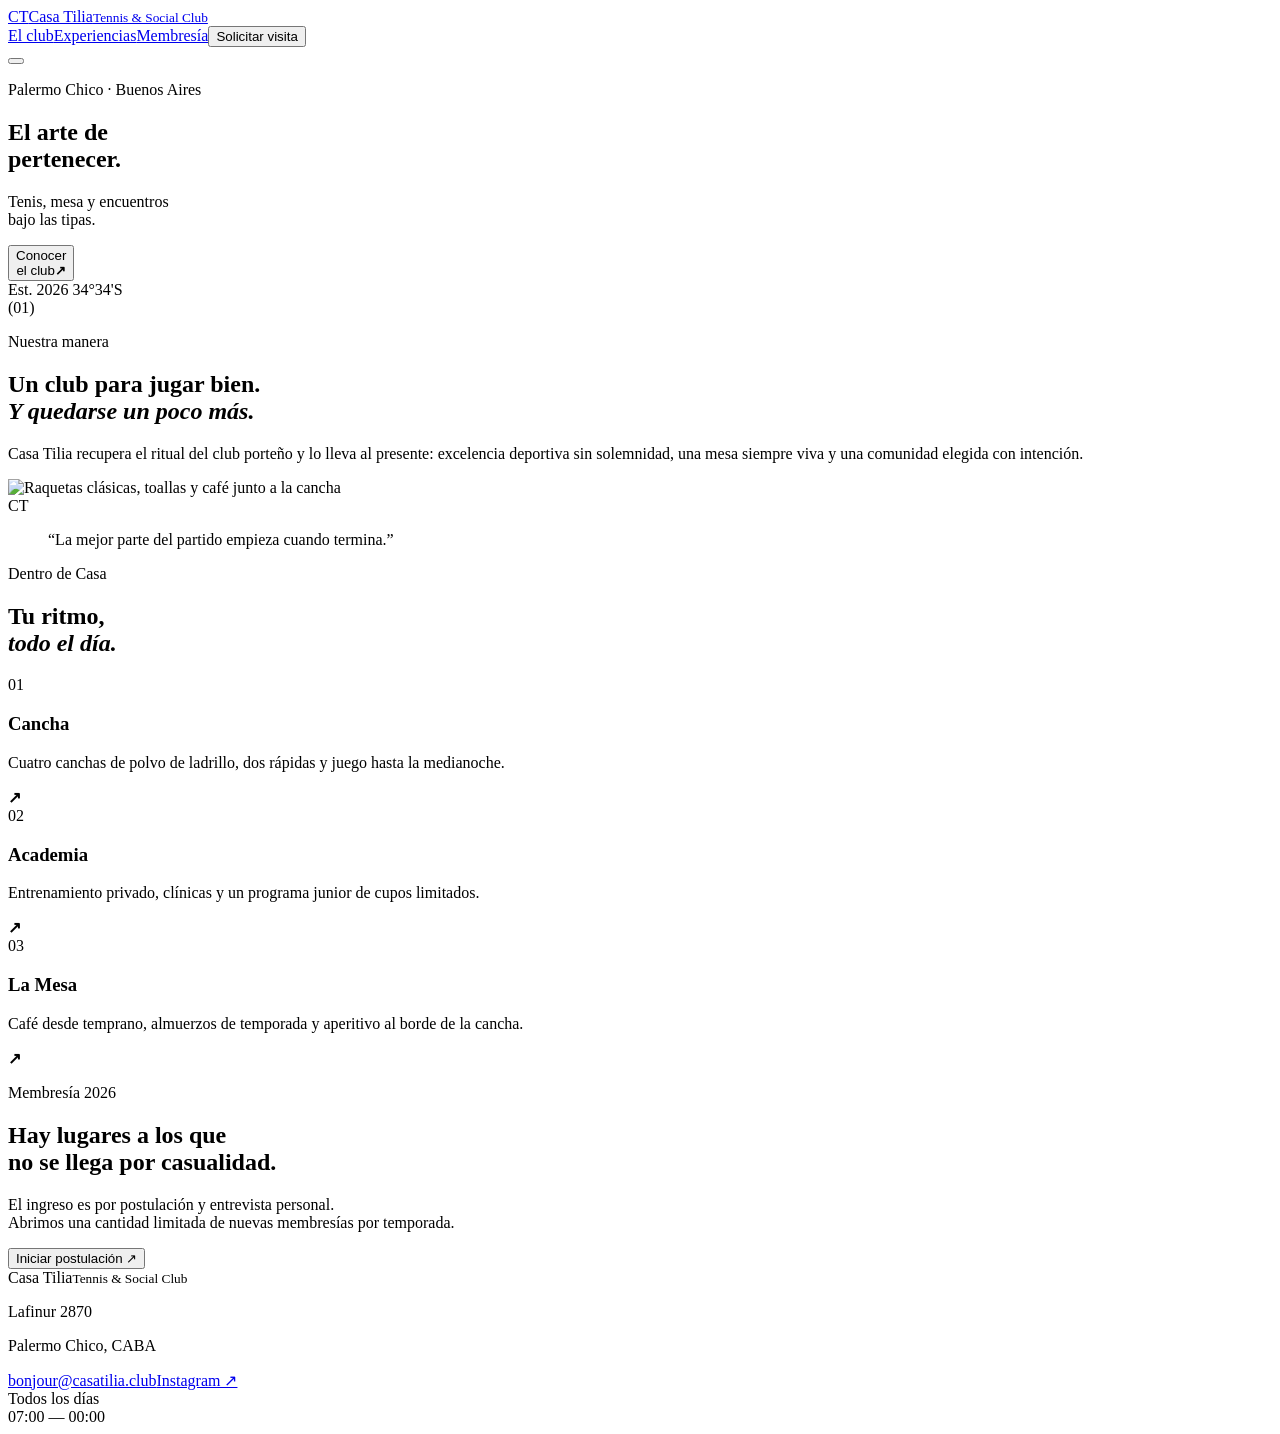
==== index.html @ ab8e73b9 "Publish static GitHub Pages site" ====
<!DOCTYPE html><html lang="es"><head><meta charSet="utf-8"/><meta name="viewport" content="width=device-width, initial-scale=1"/><link rel="preload" as="image" href="/tennisclub/images/casa-tilia-ritual.png"/><link rel="stylesheet" href="/tennisclub/_next/static/chunks/0-8dho_3cu0cl.css" data-precedence="next"/><link rel="preload" as="script" fetchPriority="low" href="/tennisclub/_next/static/chunks/0ht900cau6_ur.js"/><script src="/tennisclub/_next/static/chunks/0_e53jgg5w4k-.js" async=""></script><script src="/tennisclub/_next/static/chunks/07lhk_q6pmm3r.js" async=""></script><script src="/tennisclub/_next/static/chunks/turbopack-08ijpmpt0970q.js" async=""></script><script src="/tennisclub/_next/static/chunks/0dbhjjzl8qfwv.js" async=""></script><script src="/tennisclub/_next/static/chunks/0u3gucly2dqe..js" async=""></script><title>Casa Tilia — Tennis &amp; Social Club</title><meta name="description" content="Un club privado de tenis, mesa y encuentros en Palermo Chico, Buenos Aires."/><meta property="og:title" content="Casa Tilia — Tennis &amp; Social Club"/><meta property="og:description" content="El arte de pertenecer. Buenos Aires."/><meta property="og:image" content="https://florstein.github.io/tennisclub/og.png"/><meta name="twitter:card" content="summary_large_image"/><meta name="twitter:title" content="Casa Tilia — Tennis &amp; Social Club"/><meta name="twitter:description" content="El arte de pertenecer. Buenos Aires."/><meta name="twitter:image" content="https://florstein.github.io/tennisclub/og.png"/><script src="/tennisclub/_next/static/chunks/03~yq9q893hmn.js" noModule=""></script></head><body><div hidden=""><!--$--><!--/$--></div><main><header class="nav"><a class="brand" href="#inicio" aria-label="Casa Tilia, inicio"><span class="brand-mark">CT</span><span>Casa Tilia<small>Tennis &amp; Social Club</small></span></a><nav class="links" aria-label="Navegación principal"><a href="#club">El club</a><a href="#experiencias">Experiencias</a><a href="#membresia">Membresía</a><button class="nav-cta">Solicitar visita</button></nav><button class="menu" aria-label="Abrir menú" aria-expanded="false"><span></span><span></span></button></header><section class="hero" id="inicio" style="background-image:url(&#x27;/tennisclub/images/casa-tilia-hero.png&#x27;)"><div class="hero-shade"></div><div class="hero-copy"><p class="eyebrow">Palermo Chico · Buenos Aires</p><h1>El arte de<br/>pertenecer.</h1><div class="hero-bottom"><p>Tenis, mesa y encuentros<br/>bajo las tipas.</p><button class="round-link"><span>Conocer<br/>el club</span><b>↗</b></button></div></div><div class="hero-index">Est. 2026 <span>34°34&#x27;S</span></div></section><section class="manifesto" id="club"><div class="section-number">(01)</div><div><p class="eyebrow dark">Nuestra manera</p><h2>Un club para jugar bien.<br/><em>Y quedarse un poco más.</em></h2><p class="body-copy">Casa Tilia recupera el ritual del club porteño y lo lleva al presente: excelencia deportiva sin solemnidad, una mesa siempre viva y una comunidad elegida con intención.</p></div></section><section class="editorial-grid"><div class="image-tall"><img src="/tennisclub/images/casa-tilia-ritual.png" alt="Raquetas clásicas, toallas y café junto a la cancha"/></div><div class="quote-card"><span class="monogram">CT</span><blockquote>“La mejor parte del partido empieza cuando termina.”</blockquote><div class="court-lines" aria-hidden="true"><i></i><i></i><i></i></div></div></section><section class="experiences" id="experiencias"><div class="experience-intro"><p class="eyebrow">Dentro de Casa</p><h2>Tu ritmo,<br/><em>todo el día.</em></h2></div><div class="experience-list"><article><span>01</span><h3>Cancha</h3><p>Cuatro canchas de polvo de ladrillo, dos rápidas y juego hasta la medianoche.</p><b>↗</b></article><article><span>02</span><h3>Academia</h3><p>Entrenamiento privado, clínicas y un programa junior de cupos limitados.</p><b>↗</b></article><article><span>03</span><h3>La Mesa</h3><p>Café desde temprano, almuerzos de temporada y aperitivo al borde de la cancha.</p><b>↗</b></article></div></section><section class="membership" id="membresia"><p class="eyebrow">Membresía 2026</p><h2>Hay lugares a los que<br/>no se llega por casualidad.</h2><p>El ingreso es por postulación y entrevista personal.<br/>Abrimos una cantidad limitada de nuevas membresías por temporada.</p><button class="ivory-button">Iniciar postulación <span>↗</span></button></section><footer><div class="footer-brand"><span>Casa Tilia</span><small>Tennis &amp; Social Club</small></div><div><p>Lafinur 2870</p><p>Palermo Chico, CABA</p></div><div><a href="mailto:bonjour@casatilia.club">bonjour@casatilia.club</a><a href="#inicio">Instagram ↗</a></div><div class="footer-note">Todos los días<br/>07:00 — 00:00</div></footer></main><!--$--><!--/$--><script src="/tennisclub/_next/static/chunks/0ht900cau6_ur.js" id="_R_" async=""></script><script>(self.__next_f=self.__next_f||[]).push([0])</script><script>self.__next_f.push([1,"1:\"$Sreact.fragment\"\n2:I[39756,[\"/tennisclub/_next/static/chunks/0dbhjjzl8qfwv.js\"],\"default\"]\n3:I[37457,[\"/tennisclub/_next/static/chunks/0dbhjjzl8qfwv.js\"],\"default\"]\n4:I[47257,[\"/tennisclub/_next/static/chunks/0dbhjjzl8qfwv.js\"],\"ClientPageRoot\"]\n5:I[31713,[\"/tennisclub/_next/static/chunks/0dbhjjzl8qfwv.js\",\"/tennisclub/_next/static/chunks/0u3gucly2dqe..js\"],\"default\"]\n8:I[97367,[\"/tennisclub/_next/static/chunks/0dbhjjzl8qfwv.js\"],\"OutletBoundary\"]\n9:\"$Sreact.suspense\"\nb:I[97367,[\"/tennisclub/_next/static/chunks/0dbhjjzl8qfwv.js\"],\"ViewportBoundary\"]\nd:I[97367,[\"/tennisclub/_next/static/chunks/0dbhjjzl8qfwv.js\"],\"MetadataBoundary\"]\nf:I[68027,[\"/tennisclub/_next/static/chunks/0dbhjjzl8qfwv.js\"],\"default\",1]\n:HL[\"/tennisclub/_next/static/chunks/0-8dho_3cu0cl.css\",\"style\"]\n"])</script><script>self.__next_f.push([1,"0:{\"P\":null,\"c\":[\"\",\"\"],\"q\":\"\",\"i\":false,\"f\":[[[\"\",{\"children\":[\"__PAGE__\",{}]},\"$undefined\",\"$undefined\",16],[[\"$\",\"$1\",\"c\",{\"children\":[[[\"$\",\"link\",\"0\",{\"rel\":\"stylesheet\",\"href\":\"/tennisclub/_next/static/chunks/0-8dho_3cu0cl.css\",\"precedence\":\"next\",\"crossOrigin\":\"$undefined\",\"nonce\":\"$undefined\"}],[\"$\",\"script\",\"script-0\",{\"src\":\"/tennisclub/_next/static/chunks/0dbhjjzl8qfwv.js\",\"async\":true,\"nonce\":\"$undefined\"}]],[\"$\",\"html\",null,{\"lang\":\"es\",\"children\":[\"$\",\"body\",null,{\"children\":[\"$\",\"$L2\",null,{\"parallelRouterKey\":\"children\",\"error\":\"$undefined\",\"errorStyles\":\"$undefined\",\"errorScripts\":\"$undefined\",\"template\":[\"$\",\"$L3\",null,{}],\"templateStyles\":\"$undefined\",\"templateScripts\":\"$undefined\",\"notFound\":[[[\"$\",\"title\",null,{\"children\":\"404: This page could not be found.\"}],[\"$\",\"div\",null,{\"style\":{\"fontFamily\":\"system-ui,\\\"Segoe UI\\\",Roboto,Helvetica,Arial,sans-serif,\\\"Apple Color Emoji\\\",\\\"Segoe UI Emoji\\\"\",\"height\":\"100vh\",\"textAlign\":\"center\",\"display\":\"flex\",\"flexDirection\":\"column\",\"alignItems\":\"center\",\"justifyContent\":\"center\"},\"children\":[\"$\",\"div\",null,{\"children\":[[\"$\",\"style\",null,{\"dangerouslySetInnerHTML\":{\"__html\":\"body{color:#000;background:#fff;margin:0}.next-error-h1{border-right:1px solid rgba(0,0,0,.3)}@media (prefers-color-scheme:dark){body{color:#fff;background:#000}.next-error-h1{border-right:1px solid rgba(255,255,255,.3)}}\"}}],[\"$\",\"h1\",null,{\"className\":\"next-error-h1\",\"style\":{\"display\":\"inline-block\",\"margin\":\"0 20px 0 0\",\"padding\":\"0 23px 0 0\",\"fontSize\":24,\"fontWeight\":500,\"verticalAlign\":\"top\",\"lineHeight\":\"49px\"},\"children\":404}],[\"$\",\"div\",null,{\"style\":{\"display\":\"inline-block\"},\"children\":[\"$\",\"h2\",null,{\"style\":{\"fontSize\":14,\"fontWeight\":400,\"lineHeight\":\"49px\",\"margin\":0},\"children\":\"This page could not be found.\"}]}]]}]}]],[]],\"forbidden\":\"$undefined\",\"unauthorized\":\"$undefined\"}]}]}]]}],{\"children\":[[\"$\",\"$1\",\"c\",{\"children\":[[\"$\",\"$L4\",null,{\"Component\":\"$5\",\"serverProvidedParams\":{\"searchParams\":{},\"params\":{},\"promises\":[\"$@6\",\"$@7\"]}}],[[\"$\",\"script\",\"script-0\",{\"src\":\"/tennisclub/_next/static/chunks/0u3gucly2dqe..js\",\"async\":true,\"nonce\":\"$undefined\"}]],[\"$\",\"$L8\",null,{\"children\":[\"$\",\"$9\",null,{\"name\":\"Next.MetadataOutlet\",\"children\":\"$@a\"}]}]]}],{},null,false,null]},null,false,null],[\"$\",\"$1\",\"h\",{\"children\":[null,[\"$\",\"$Lb\",null,{\"children\":\"$Lc\"}],[\"$\",\"div\",null,{\"hidden\":true,\"children\":[\"$\",\"$Ld\",null,{\"children\":[\"$\",\"$9\",null,{\"name\":\"Next.Metadata\",\"children\":\"$Le\"}]}]}],null]}],false]],\"m\":\"$undefined\",\"G\":[\"$f\",[[\"$\",\"link\",\"0\",{\"rel\":\"stylesheet\",\"href\":\"/tennisclub/_next/static/chunks/0-8dho_3cu0cl.css\",\"precedence\":\"next\",\"crossOrigin\":\"$undefined\",\"nonce\":\"$undefined\"}]]],\"S\":true,\"h\":null,\"s\":\"$undefined\",\"l\":\"$undefined\",\"p\":\"$undefined\",\"d\":\"$undefined\",\"b\":\"ZfRvwknhd1pSC3W6X6EZC\"}\n"])</script><script>self.__next_f.push([1,"6:{}\n7:\"$0:f:0:1:1:children:0:props:children:0:props:serverProvidedParams:params\"\n"])</script><script>self.__next_f.push([1,"c:[[\"$\",\"meta\",\"0\",{\"charSet\":\"utf-8\"}],[\"$\",\"meta\",\"1\",{\"name\":\"viewport\",\"content\":\"width=device-width, initial-scale=1\"}]]\n"])</script><script>self.__next_f.push([1,"a:null\ne:[[\"$\",\"title\",\"0\",{\"children\":\"Casa Tilia — Tennis \u0026 Social Club\"}],[\"$\",\"meta\",\"1\",{\"name\":\"description\",\"content\":\"Un club privado de tenis, mesa y encuentros en Palermo Chico, Buenos Aires.\"}],[\"$\",\"meta\",\"2\",{\"property\":\"og:title\",\"content\":\"Casa Tilia — Tennis \u0026 Social Club\"}],[\"$\",\"meta\",\"3\",{\"property\":\"og:description\",\"content\":\"El arte de pertenecer. Buenos Aires.\"}],[\"$\",\"meta\",\"4\",{\"property\":\"og:image\",\"content\":\"https://florstein.github.io/tennisclub/og.png\"}],[\"$\",\"meta\",\"5\",{\"name\":\"twitter:card\",\"content\":\"summary_large_image\"}],[\"$\",\"meta\",\"6\",{\"name\":\"twitter:title\",\"content\":\"Casa Tilia — Tennis \u0026 Social Club\"}],[\"$\",\"meta\",\"7\",{\"name\":\"twitter:description\",\"content\":\"El arte de pertenecer. Buenos Aires.\"}],[\"$\",\"meta\",\"8\",{\"name\":\"twitter:image\",\"content\":\"https://florstein.github.io/tennisclub/og.png\"}]]\n"])</script></body></html>
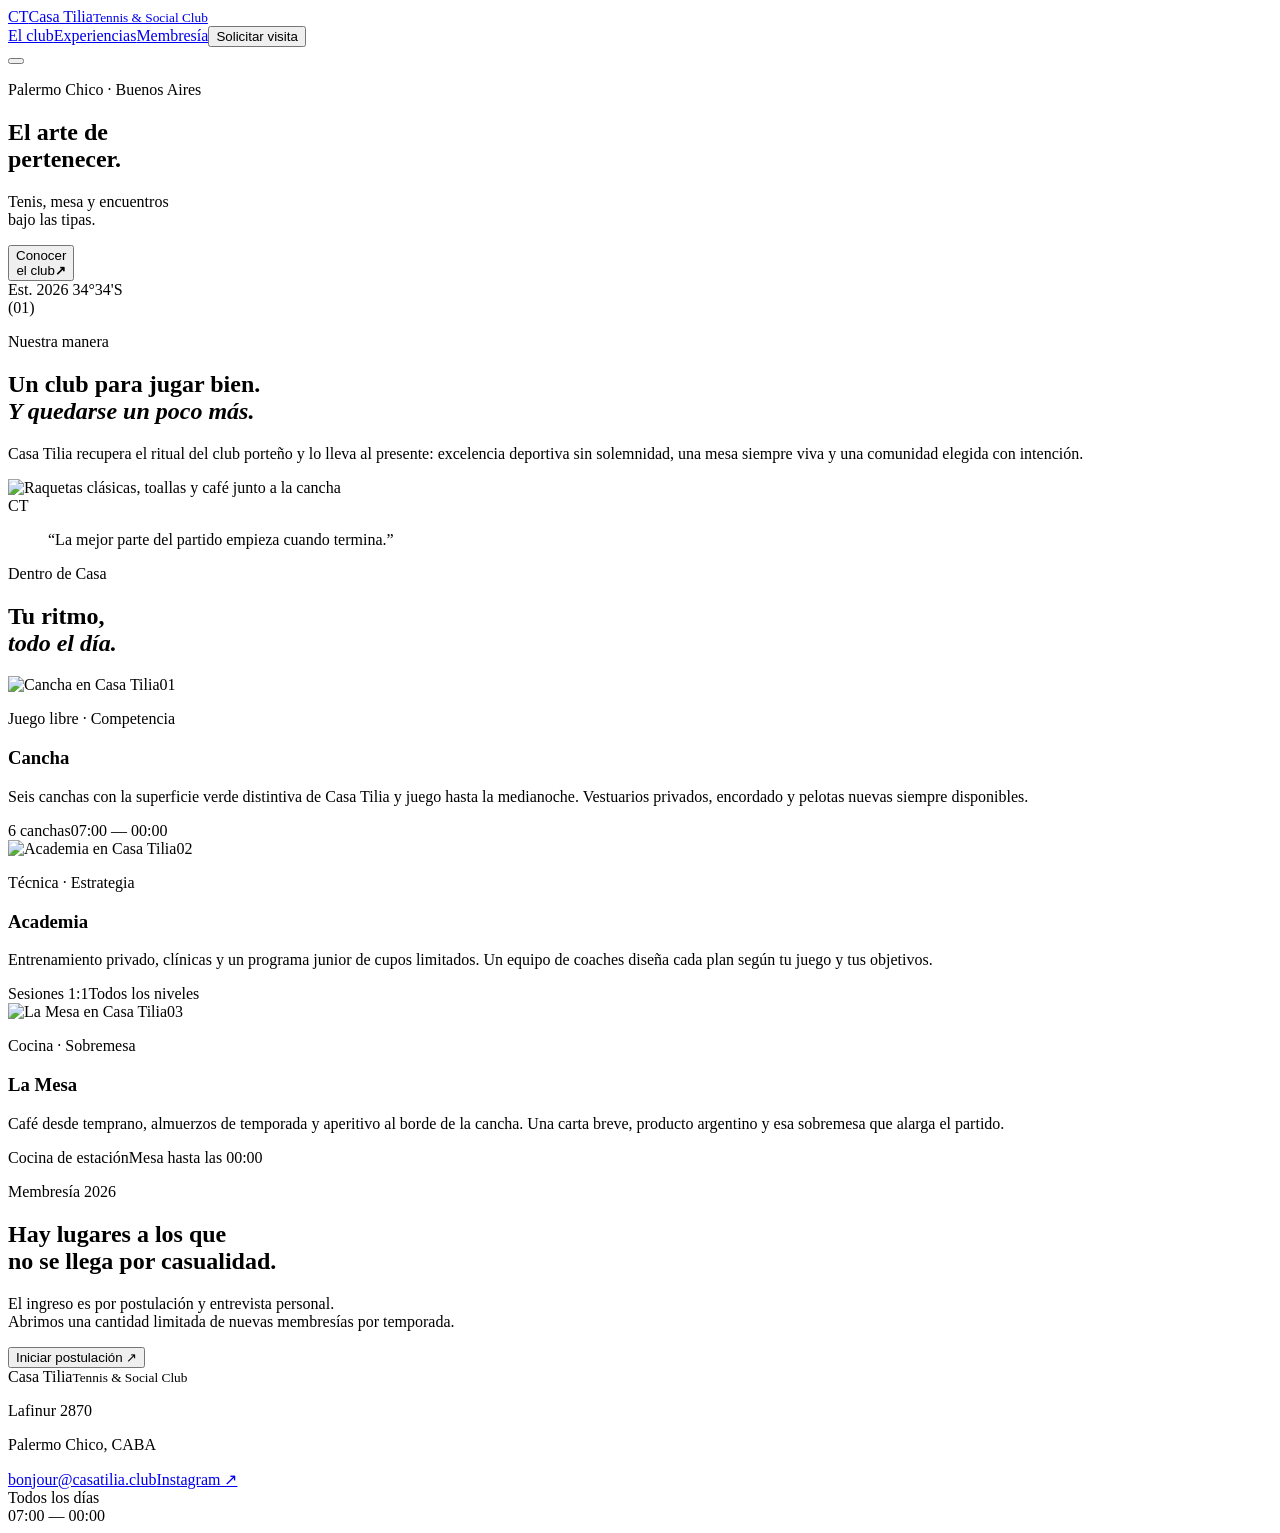
==== commit b598726a: "Expand Casa Tilia experiences with original imagery" ====
--- a/index.html
+++ b/index.html
@@ -1 +1 @@
-<!DOCTYPE html><html lang="es"><head><meta charSet="utf-8"/><meta name="viewport" content="width=device-width, initial-scale=1"/><link rel="preload" as="image" href="/tennisclub/images/casa-tilia-ritual.png"/><link rel="stylesheet" href="/tennisclub/_next/static/chunks/0-8dho_3cu0cl.css" data-precedence="next"/><link rel="preload" as="script" fetchPriority="low" href="/tennisclub/_next/static/chunks/0ht900cau6_ur.js"/><script src="/tennisclub/_next/static/chunks/0_e53jgg5w4k-.js" async=""></script><script src="/tennisclub/_next/static/chunks/07lhk_q6pmm3r.js" async=""></script><script src="/tennisclub/_next/static/chunks/turbopack-08ijpmpt0970q.js" async=""></script><script src="/tennisclub/_next/static/chunks/0dbhjjzl8qfwv.js" async=""></script><script src="/tennisclub/_next/static/chunks/0u3gucly2dqe..js" async=""></script><title>Casa Tilia — Tennis &amp; Social Club</title><meta name="description" content="Un club privado de tenis, mesa y encuentros en Palermo Chico, Buenos Aires."/><meta property="og:title" content="Casa Tilia — Tennis &amp; Social Club"/><meta property="og:description" content="El arte de pertenecer. Buenos Aires."/><meta property="og:image" content="https://florstein.github.io/tennisclub/og.png"/><meta name="twitter:card" content="summary_large_image"/><meta name="twitter:title" content="Casa Tilia — Tennis &amp; Social Club"/><meta name="twitter:description" content="El arte de pertenecer. Buenos Aires."/><meta name="twitter:image" content="https://florstein.github.io/tennisclub/og.png"/><script src="/tennisclub/_next/static/chunks/03~yq9q893hmn.js" noModule=""></script></head><body><div hidden=""><!--$--><!--/$--></div><main><header class="nav"><a class="brand" href="#inicio" aria-label="Casa Tilia, inicio"><span class="brand-mark">CT</span><span>Casa Tilia<small>Tennis &amp; Social Club</small></span></a><nav class="links" aria-label="Navegación principal"><a href="#club">El club</a><a href="#experiencias">Experiencias</a><a href="#membresia">Membresía</a><button class="nav-cta">Solicitar visita</button></nav><button class="menu" aria-label="Abrir menú" aria-expanded="false"><span></span><span></span></button></header><section class="hero" id="inicio" style="background-image:url(&#x27;/tennisclub/images/casa-tilia-hero.png&#x27;)"><div class="hero-shade"></div><div class="hero-copy"><p class="eyebrow">Palermo Chico · Buenos Aires</p><h1>El arte de<br/>pertenecer.</h1><div class="hero-bottom"><p>Tenis, mesa y encuentros<br/>bajo las tipas.</p><button class="round-link"><span>Conocer<br/>el club</span><b>↗</b></button></div></div><div class="hero-index">Est. 2026 <span>34°34&#x27;S</span></div></section><section class="manifesto" id="club"><div class="section-number">(01)</div><div><p class="eyebrow dark">Nuestra manera</p><h2>Un club para jugar bien.<br/><em>Y quedarse un poco más.</em></h2><p class="body-copy">Casa Tilia recupera el ritual del club porteño y lo lleva al presente: excelencia deportiva sin solemnidad, una mesa siempre viva y una comunidad elegida con intención.</p></div></section><section class="editorial-grid"><div class="image-tall"><img src="/tennisclub/images/casa-tilia-ritual.png" alt="Raquetas clásicas, toallas y café junto a la cancha"/></div><div class="quote-card"><span class="monogram">CT</span><blockquote>“La mejor parte del partido empieza cuando termina.”</blockquote><div class="court-lines" aria-hidden="true"><i></i><i></i><i></i></div></div></section><section class="experiences" id="experiencias"><div class="experience-intro"><p class="eyebrow">Dentro de Casa</p><h2>Tu ritmo,<br/><em>todo el día.</em></h2></div><div class="experience-list"><article><span>01</span><h3>Cancha</h3><p>Cuatro canchas de polvo de ladrillo, dos rápidas y juego hasta la medianoche.</p><b>↗</b></article><article><span>02</span><h3>Academia</h3><p>Entrenamiento privado, clínicas y un programa junior de cupos limitados.</p><b>↗</b></article><article><span>03</span><h3>La Mesa</h3><p>Café desde temprano, almuerzos de temporada y aperitivo al borde de la cancha.</p><b>↗</b></article></div></section><section class="membership" id="membresia"><p class="eyebrow">Membresía 2026</p><h2>Hay lugares a los que<br/>no se llega por casualidad.</h2><p>El ingreso es por postulación y entrevista personal.<br/>Abrimos una cantidad limitada de nuevas membresías por temporada.</p><button class="ivory-button">Iniciar postulación <span>↗</span></button></section><footer><div class="footer-brand"><span>Casa Tilia</span><small>Tennis &amp; Social Club</small></div><div><p>Lafinur 2870</p><p>Palermo Chico, CABA</p></div><div><a href="mailto:bonjour@casatilia.club">bonjour@casatilia.club</a><a href="#inicio">Instagram ↗</a></div><div class="footer-note">Todos los días<br/>07:00 — 00:00</div></footer></main><!--$--><!--/$--><script src="/tennisclub/_next/static/chunks/0ht900cau6_ur.js" id="_R_" async=""></script><script>(self.__next_f=self.__next_f||[]).push([0])</script><script>self.__next_f.push([1,"1:\"$Sreact.fragment\"\n2:I[39756,[\"/tennisclub/_next/static/chunks/0dbhjjzl8qfwv.js\"],\"default\"]\n3:I[37457,[\"/tennisclub/_next/static/chunks/0dbhjjzl8qfwv.js\"],\"default\"]\n4:I[47257,[\"/tennisclub/_next/static/chunks/0dbhjjzl8qfwv.js\"],\"ClientPageRoot\"]\n5:I[31713,[\"/tennisclub/_next/static/chunks/0dbhjjzl8qfwv.js\",\"/tennisclub/_next/static/chunks/0u3gucly2dqe..js\"],\"default\"]\n8:I[97367,[\"/tennisclub/_next/static/chunks/0dbhjjzl8qfwv.js\"],\"OutletBoundary\"]\n9:\"$Sreact.suspense\"\nb:I[97367,[\"/tennisclub/_next/static/chunks/0dbhjjzl8qfwv.js\"],\"ViewportBoundary\"]\nd:I[97367,[\"/tennisclub/_next/static/chunks/0dbhjjzl8qfwv.js\"],\"MetadataBoundary\"]\nf:I[68027,[\"/tennisclub/_next/static/chunks/0dbhjjzl8qfwv.js\"],\"default\",1]\n:HL[\"/tennisclub/_next/static/chunks/0-8dho_3cu0cl.css\",\"style\"]\n"])</script><script>self.__next_f.push([1,"0:{\"P\":null,\"c\":[\"\",\"\"],\"q\":\"\",\"i\":false,\"f\":[[[\"\",{\"children\":[\"__PAGE__\",{}]},\"$undefined\",\"$undefined\",16],[[\"$\",\"$1\",\"c\",{\"children\":[[[\"$\",\"link\",\"0\",{\"rel\":\"stylesheet\",\"href\":\"/tennisclub/_next/static/chunks/0-8dho_3cu0cl.css\",\"precedence\":\"next\",\"crossOrigin\":\"$undefined\",\"nonce\":\"$undefined\"}],[\"$\",\"script\",\"script-0\",{\"src\":\"/tennisclub/_next/static/chunks/0dbhjjzl8qfwv.js\",\"async\":true,\"nonce\":\"$undefined\"}]],[\"$\",\"html\",null,{\"lang\":\"es\",\"children\":[\"$\",\"body\",null,{\"children\":[\"$\",\"$L2\",null,{\"parallelRouterKey\":\"children\",\"error\":\"$undefined\",\"errorStyles\":\"$undefined\",\"errorScripts\":\"$undefined\",\"template\":[\"$\",\"$L3\",null,{}],\"templateStyles\":\"$undefined\",\"templateScripts\":\"$undefined\",\"notFound\":[[[\"$\",\"title\",null,{\"children\":\"404: This page could not be found.\"}],[\"$\",\"div\",null,{\"style\":{\"fontFamily\":\"system-ui,\\\"Segoe UI\\\",Roboto,Helvetica,Arial,sans-serif,\\\"Apple Color Emoji\\\",\\\"Segoe UI Emoji\\\"\",\"height\":\"100vh\",\"textAlign\":\"center\",\"display\":\"flex\",\"flexDirection\":\"column\",\"alignItems\":\"center\",\"justifyContent\":\"center\"},\"children\":[\"$\",\"div\",null,{\"children\":[[\"$\",\"style\",null,{\"dangerouslySetInnerHTML\":{\"__html\":\"body{color:#000;background:#fff;margin:0}.next-error-h1{border-right:1px solid rgba(0,0,0,.3)}@media (prefers-color-scheme:dark){body{color:#fff;background:#000}.next-error-h1{border-right:1px solid rgba(255,255,255,.3)}}\"}}],[\"$\",\"h1\",null,{\"className\":\"next-error-h1\",\"style\":{\"display\":\"inline-block\",\"margin\":\"0 20px 0 0\",\"padding\":\"0 23px 0 0\",\"fontSize\":24,\"fontWeight\":500,\"verticalAlign\":\"top\",\"lineHeight\":\"49px\"},\"children\":404}],[\"$\",\"div\",null,{\"style\":{\"display\":\"inline-block\"},\"children\":[\"$\",\"h2\",null,{\"style\":{\"fontSize\":14,\"fontWeight\":400,\"lineHeight\":\"49px\",\"margin\":0},\"children\":\"This page could not be found.\"}]}]]}]}]],[]],\"forbidden\":\"$undefined\",\"unauthorized\":\"$undefined\"}]}]}]]}],{\"children\":[[\"$\",\"$1\",\"c\",{\"children\":[[\"$\",\"$L4\",null,{\"Component\":\"$5\",\"serverProvidedParams\":{\"searchParams\":{},\"params\":{},\"promises\":[\"$@6\",\"$@7\"]}}],[[\"$\",\"script\",\"script-0\",{\"src\":\"/tennisclub/_next/static/chunks/0u3gucly2dqe..js\",\"async\":true,\"nonce\":\"$undefined\"}]],[\"$\",\"$L8\",null,{\"children\":[\"$\",\"$9\",null,{\"name\":\"Next.MetadataOutlet\",\"children\":\"$@a\"}]}]]}],{},null,false,null]},null,false,null],[\"$\",\"$1\",\"h\",{\"children\":[null,[\"$\",\"$Lb\",null,{\"children\":\"$Lc\"}],[\"$\",\"div\",null,{\"hidden\":true,\"children\":[\"$\",\"$Ld\",null,{\"children\":[\"$\",\"$9\",null,{\"name\":\"Next.Metadata\",\"children\":\"$Le\"}]}]}],null]}],false]],\"m\":\"$undefined\",\"G\":[\"$f\",[[\"$\",\"link\",\"0\",{\"rel\":\"stylesheet\",\"href\":\"/tennisclub/_next/static/chunks/0-8dho_3cu0cl.css\",\"precedence\":\"next\",\"crossOrigin\":\"$undefined\",\"nonce\":\"$undefined\"}]]],\"S\":true,\"h\":null,\"s\":\"$undefined\",\"l\":\"$undefined\",\"p\":\"$undefined\",\"d\":\"$undefined\",\"b\":\"ZfRvwknhd1pSC3W6X6EZC\"}\n"])</script><script>self.__next_f.push([1,"6:{}\n7:\"$0:f:0:1:1:children:0:props:children:0:props:serverProvidedParams:params\"\n"])</script><script>self.__next_f.push([1,"c:[[\"$\",\"meta\",\"0\",{\"charSet\":\"utf-8\"}],[\"$\",\"meta\",\"1\",{\"name\":\"viewport\",\"content\":\"width=device-width, initial-scale=1\"}]]\n"])</script><script>self.__next_f.push([1,"a:null\ne:[[\"$\",\"title\",\"0\",{\"children\":\"Casa Tilia — Tennis \u0026 Social Club\"}],[\"$\",\"meta\",\"1\",{\"name\":\"description\",\"content\":\"Un club privado de tenis, mesa y encuentros en Palermo Chico, Buenos Aires.\"}],[\"$\",\"meta\",\"2\",{\"property\":\"og:title\",\"content\":\"Casa Tilia — Tennis \u0026 Social Club\"}],[\"$\",\"meta\",\"3\",{\"property\":\"og:description\",\"content\":\"El arte de pertenecer. Buenos Aires.\"}],[\"$\",\"meta\",\"4\",{\"property\":\"og:image\",\"content\":\"https://florstein.github.io/tennisclub/og.png\"}],[\"$\",\"meta\",\"5\",{\"name\":\"twitter:card\",\"content\":\"summary_large_image\"}],[\"$\",\"meta\",\"6\",{\"name\":\"twitter:title\",\"content\":\"Casa Tilia — Tennis \u0026 Social Club\"}],[\"$\",\"meta\",\"7\",{\"name\":\"twitter:description\",\"content\":\"El arte de pertenecer. Buenos Aires.\"}],[\"$\",\"meta\",\"8\",{\"name\":\"twitter:image\",\"content\":\"https://florstein.github.io/tennisclub/og.png\"}]]\n"])</script></body></html>+<!DOCTYPE html><html lang="es"><head><meta charSet="utf-8"/><meta name="viewport" content="width=device-width, initial-scale=1"/><link rel="preload" as="image" href="/tennisclub/images/casa-tilia-ritual.png"/><link rel="preload" as="image" href="/tennisclub/images/experience-cancha.png"/><link rel="preload" as="image" href="/tennisclub/images/experience-academia.png"/><link rel="preload" as="image" href="/tennisclub/images/experience-mesa.png"/><link rel="stylesheet" href="/tennisclub/_next/static/chunks/0tt4-pty54yox.css" data-precedence="next"/><link rel="preload" as="script" fetchPriority="low" href="/tennisclub/_next/static/chunks/0ht900cau6_ur.js"/><script src="/tennisclub/_next/static/chunks/0_e53jgg5w4k-.js" async=""></script><script src="/tennisclub/_next/static/chunks/07lhk_q6pmm3r.js" async=""></script><script src="/tennisclub/_next/static/chunks/turbopack-08ijpmpt0970q.js" async=""></script><script src="/tennisclub/_next/static/chunks/0dbhjjzl8qfwv.js" async=""></script><script src="/tennisclub/_next/static/chunks/0ky8i5xnu_l2b.js" async=""></script><title>Casa Tilia — Tennis &amp; Social Club</title><meta name="description" content="Un club privado de tenis, mesa y encuentros en Palermo Chico, Buenos Aires."/><meta property="og:title" content="Casa Tilia — Tennis &amp; Social Club"/><meta property="og:description" content="El arte de pertenecer. Buenos Aires."/><meta property="og:image" content="https://florstein.github.io/tennisclub/og.png"/><meta name="twitter:card" content="summary_large_image"/><meta name="twitter:title" content="Casa Tilia — Tennis &amp; Social Club"/><meta name="twitter:description" content="El arte de pertenecer. Buenos Aires."/><meta name="twitter:image" content="https://florstein.github.io/tennisclub/og.png"/><script src="/tennisclub/_next/static/chunks/03~yq9q893hmn.js" noModule=""></script></head><body><div hidden=""><!--$--><!--/$--></div><main><header class="nav"><a class="brand" href="#inicio" aria-label="Casa Tilia, inicio"><span class="brand-mark">CT</span><span>Casa Tilia<small>Tennis &amp; Social Club</small></span></a><nav class="links" aria-label="Navegación principal"><a href="#club">El club</a><a href="#experiencias">Experiencias</a><a href="#membresia">Membresía</a><button class="nav-cta">Solicitar visita</button></nav><button class="menu" aria-label="Abrir menú" aria-expanded="false"><span></span><span></span></button></header><section class="hero" id="inicio" style="background-image:url(&#x27;/tennisclub/images/casa-tilia-hero.png&#x27;)"><div class="hero-shade"></div><div class="hero-copy"><p class="eyebrow">Palermo Chico · Buenos Aires</p><h1>El arte de<br/>pertenecer.</h1><div class="hero-bottom"><p>Tenis, mesa y encuentros<br/>bajo las tipas.</p><button class="round-link"><span>Conocer<br/>el club</span><b>↗</b></button></div></div><div class="hero-index">Est. 2026 <span>34°34&#x27;S</span></div></section><section class="manifesto" id="club"><div class="section-number">(01)</div><div><p class="eyebrow dark">Nuestra manera</p><h2>Un club para jugar bien.<br/><em>Y quedarse un poco más.</em></h2><p class="body-copy">Casa Tilia recupera el ritual del club porteño y lo lleva al presente: excelencia deportiva sin solemnidad, una mesa siempre viva y una comunidad elegida con intención.</p></div></section><section class="editorial-grid"><div class="image-tall"><img src="/tennisclub/images/casa-tilia-ritual.png" alt="Raquetas clásicas, toallas y café junto a la cancha"/></div><div class="quote-card"><span class="monogram">CT</span><blockquote>“La mejor parte del partido empieza cuando termina.”</blockquote><div class="court-lines" aria-hidden="true"><i></i><i></i><i></i></div></div></section><section class="experiences" id="experiencias"><div class="experience-intro"><p class="eyebrow">Dentro de Casa</p><h2>Tu ritmo,<br/><em>todo el día.</em></h2></div><div class="experience-list"><article><div class="experience-image"><img src="/tennisclub/images/experience-cancha.png" alt="Cancha en Casa Tilia"/><span class="experience-number">01</span></div><div class="experience-copy"><p class="experience-kicker">Juego libre · Competencia</p><h3>Cancha</h3><p class="experience-description">Seis canchas con la superficie verde distintiva de Casa Tilia y juego hasta la medianoche. Vestuarios privados, encordado y pelotas nuevas siempre disponibles.</p><div class="experience-facts"><span>6 canchas</span><span>07:00 — 00:00</span></div></div></article><article><div class="experience-image"><img src="/tennisclub/images/experience-academia.png" alt="Academia en Casa Tilia"/><span class="experience-number">02</span></div><div class="experience-copy"><p class="experience-kicker">Técnica · Estrategia</p><h3>Academia</h3><p class="experience-description">Entrenamiento privado, clínicas y un programa junior de cupos limitados. Un equipo de coaches diseña cada plan según tu juego y tus objetivos.</p><div class="experience-facts"><span>Sesiones 1:1</span><span>Todos los niveles</span></div></div></article><article><div class="experience-image"><img src="/tennisclub/images/experience-mesa.png" alt="La Mesa en Casa Tilia"/><span class="experience-number">03</span></div><div class="experience-copy"><p class="experience-kicker">Cocina · Sobremesa</p><h3>La Mesa</h3><p class="experience-description">Café desde temprano, almuerzos de temporada y aperitivo al borde de la cancha. Una carta breve, producto argentino y esa sobremesa que alarga el partido.</p><div class="experience-facts"><span>Cocina de estación</span><span>Mesa hasta las 00:00</span></div></div></article></div></section><section class="membership" id="membresia"><p class="eyebrow">Membresía 2026</p><h2>Hay lugares a los que<br/>no se llega por casualidad.</h2><p>El ingreso es por postulación y entrevista personal.<br/>Abrimos una cantidad limitada de nuevas membresías por temporada.</p><button class="ivory-button">Iniciar postulación <span>↗</span></button></section><footer><div class="footer-brand"><span>Casa Tilia</span><small>Tennis &amp; Social Club</small></div><div><p>Lafinur 2870</p><p>Palermo Chico, CABA</p></div><div><a href="mailto:bonjour@casatilia.club">bonjour@casatilia.club</a><a href="#inicio">Instagram ↗</a></div><div class="footer-note">Todos los días<br/>07:00 — 00:00</div></footer></main><!--$--><!--/$--><script src="/tennisclub/_next/static/chunks/0ht900cau6_ur.js" id="_R_" async=""></script><script>(self.__next_f=self.__next_f||[]).push([0])</script><script>self.__next_f.push([1,"1:\"$Sreact.fragment\"\n2:I[39756,[\"/tennisclub/_next/static/chunks/0dbhjjzl8qfwv.js\"],\"default\"]\n3:I[37457,[\"/tennisclub/_next/static/chunks/0dbhjjzl8qfwv.js\"],\"default\"]\n4:I[47257,[\"/tennisclub/_next/static/chunks/0dbhjjzl8qfwv.js\"],\"ClientPageRoot\"]\n5:I[31713,[\"/tennisclub/_next/static/chunks/0dbhjjzl8qfwv.js\",\"/tennisclub/_next/static/chunks/0ky8i5xnu_l2b.js\"],\"default\"]\n8:I[97367,[\"/tennisclub/_next/static/chunks/0dbhjjzl8qfwv.js\"],\"OutletBoundary\"]\n9:\"$Sreact.suspense\"\nb:I[97367,[\"/tennisclub/_next/static/chunks/0dbhjjzl8qfwv.js\"],\"ViewportBoundary\"]\nd:I[97367,[\"/tennisclub/_next/static/chunks/0dbhjjzl8qfwv.js\"],\"MetadataBoundary\"]\nf:I[68027,[\"/tennisclub/_next/static/chunks/0dbhjjzl8qfwv.js\"],\"default\",1]\n:HL[\"/tennisclub/_next/static/chunks/0tt4-pty54yox.css\",\"style\"]\n"])</script><script>self.__next_f.push([1,"0:{\"P\":null,\"c\":[\"\",\"\"],\"q\":\"\",\"i\":false,\"f\":[[[\"\",{\"children\":[\"__PAGE__\",{}]},\"$undefined\",\"$undefined\",16],[[\"$\",\"$1\",\"c\",{\"children\":[[[\"$\",\"link\",\"0\",{\"rel\":\"stylesheet\",\"href\":\"/tennisclub/_next/static/chunks/0tt4-pty54yox.css\",\"precedence\":\"next\",\"crossOrigin\":\"$undefined\",\"nonce\":\"$undefined\"}],[\"$\",\"script\",\"script-0\",{\"src\":\"/tennisclub/_next/static/chunks/0dbhjjzl8qfwv.js\",\"async\":true,\"nonce\":\"$undefined\"}]],[\"$\",\"html\",null,{\"lang\":\"es\",\"children\":[\"$\",\"body\",null,{\"children\":[\"$\",\"$L2\",null,{\"parallelRouterKey\":\"children\",\"error\":\"$undefined\",\"errorStyles\":\"$undefined\",\"errorScripts\":\"$undefined\",\"template\":[\"$\",\"$L3\",null,{}],\"templateStyles\":\"$undefined\",\"templateScripts\":\"$undefined\",\"notFound\":[[[\"$\",\"title\",null,{\"children\":\"404: This page could not be found.\"}],[\"$\",\"div\",null,{\"style\":{\"fontFamily\":\"system-ui,\\\"Segoe UI\\\",Roboto,Helvetica,Arial,sans-serif,\\\"Apple Color Emoji\\\",\\\"Segoe UI Emoji\\\"\",\"height\":\"100vh\",\"textAlign\":\"center\",\"display\":\"flex\",\"flexDirection\":\"column\",\"alignItems\":\"center\",\"justifyContent\":\"center\"},\"children\":[\"$\",\"div\",null,{\"children\":[[\"$\",\"style\",null,{\"dangerouslySetInnerHTML\":{\"__html\":\"body{color:#000;background:#fff;margin:0}.next-error-h1{border-right:1px solid rgba(0,0,0,.3)}@media (prefers-color-scheme:dark){body{color:#fff;background:#000}.next-error-h1{border-right:1px solid rgba(255,255,255,.3)}}\"}}],[\"$\",\"h1\",null,{\"className\":\"next-error-h1\",\"style\":{\"display\":\"inline-block\",\"margin\":\"0 20px 0 0\",\"padding\":\"0 23px 0 0\",\"fontSize\":24,\"fontWeight\":500,\"verticalAlign\":\"top\",\"lineHeight\":\"49px\"},\"children\":404}],[\"$\",\"div\",null,{\"style\":{\"display\":\"inline-block\"},\"children\":[\"$\",\"h2\",null,{\"style\":{\"fontSize\":14,\"fontWeight\":400,\"lineHeight\":\"49px\",\"margin\":0},\"children\":\"This page could not be found.\"}]}]]}]}]],[]],\"forbidden\":\"$undefined\",\"unauthorized\":\"$undefined\"}]}]}]]}],{\"children\":[[\"$\",\"$1\",\"c\",{\"children\":[[\"$\",\"$L4\",null,{\"Component\":\"$5\",\"serverProvidedParams\":{\"searchParams\":{},\"params\":{},\"promises\":[\"$@6\",\"$@7\"]}}],[[\"$\",\"script\",\"script-0\",{\"src\":\"/tennisclub/_next/static/chunks/0ky8i5xnu_l2b.js\",\"async\":true,\"nonce\":\"$undefined\"}]],[\"$\",\"$L8\",null,{\"children\":[\"$\",\"$9\",null,{\"name\":\"Next.MetadataOutlet\",\"children\":\"$@a\"}]}]]}],{},null,false,null]},null,false,null],[\"$\",\"$1\",\"h\",{\"children\":[null,[\"$\",\"$Lb\",null,{\"children\":\"$Lc\"}],[\"$\",\"div\",null,{\"hidden\":true,\"children\":[\"$\",\"$Ld\",null,{\"children\":[\"$\",\"$9\",null,{\"name\":\"Next.Metadata\",\"children\":\"$Le\"}]}]}],null]}],false]],\"m\":\"$undefined\",\"G\":[\"$f\",[[\"$\",\"link\",\"0\",{\"rel\":\"stylesheet\",\"href\":\"/tennisclub/_next/static/chunks/0tt4-pty54yox.css\",\"precedence\":\"next\",\"crossOrigin\":\"$undefined\",\"nonce\":\"$undefined\"}]]],\"S\":true,\"h\":null,\"s\":\"$undefined\",\"l\":\"$undefined\",\"p\":\"$undefined\",\"d\":\"$undefined\",\"b\":\"WTWf2HxfKCbtheCnyR6nX\"}\n"])</script><script>self.__next_f.push([1,"6:{}\n7:\"$0:f:0:1:1:children:0:props:children:0:props:serverProvidedParams:params\"\n"])</script><script>self.__next_f.push([1,"c:[[\"$\",\"meta\",\"0\",{\"charSet\":\"utf-8\"}],[\"$\",\"meta\",\"1\",{\"name\":\"viewport\",\"content\":\"width=device-width, initial-scale=1\"}]]\n"])</script><script>self.__next_f.push([1,"a:null\ne:[[\"$\",\"title\",\"0\",{\"children\":\"Casa Tilia — Tennis \u0026 Social Club\"}],[\"$\",\"meta\",\"1\",{\"name\":\"description\",\"content\":\"Un club privado de tenis, mesa y encuentros en Palermo Chico, Buenos Aires.\"}],[\"$\",\"meta\",\"2\",{\"property\":\"og:title\",\"content\":\"Casa Tilia — Tennis \u0026 Social Club\"}],[\"$\",\"meta\",\"3\",{\"property\":\"og:description\",\"content\":\"El arte de pertenecer. Buenos Aires.\"}],[\"$\",\"meta\",\"4\",{\"property\":\"og:image\",\"content\":\"https://florstein.github.io/tennisclub/og.png\"}],[\"$\",\"meta\",\"5\",{\"name\":\"twitter:card\",\"content\":\"summary_large_image\"}],[\"$\",\"meta\",\"6\",{\"name\":\"twitter:title\",\"content\":\"Casa Tilia — Tennis \u0026 Social Club\"}],[\"$\",\"meta\",\"7\",{\"name\":\"twitter:description\",\"content\":\"El arte de pertenecer. Buenos Aires.\"}],[\"$\",\"meta\",\"8\",{\"name\":\"twitter:image\",\"content\":\"https://florstein.github.io/tennisclub/og.png\"}]]\n"])</script></body></html>
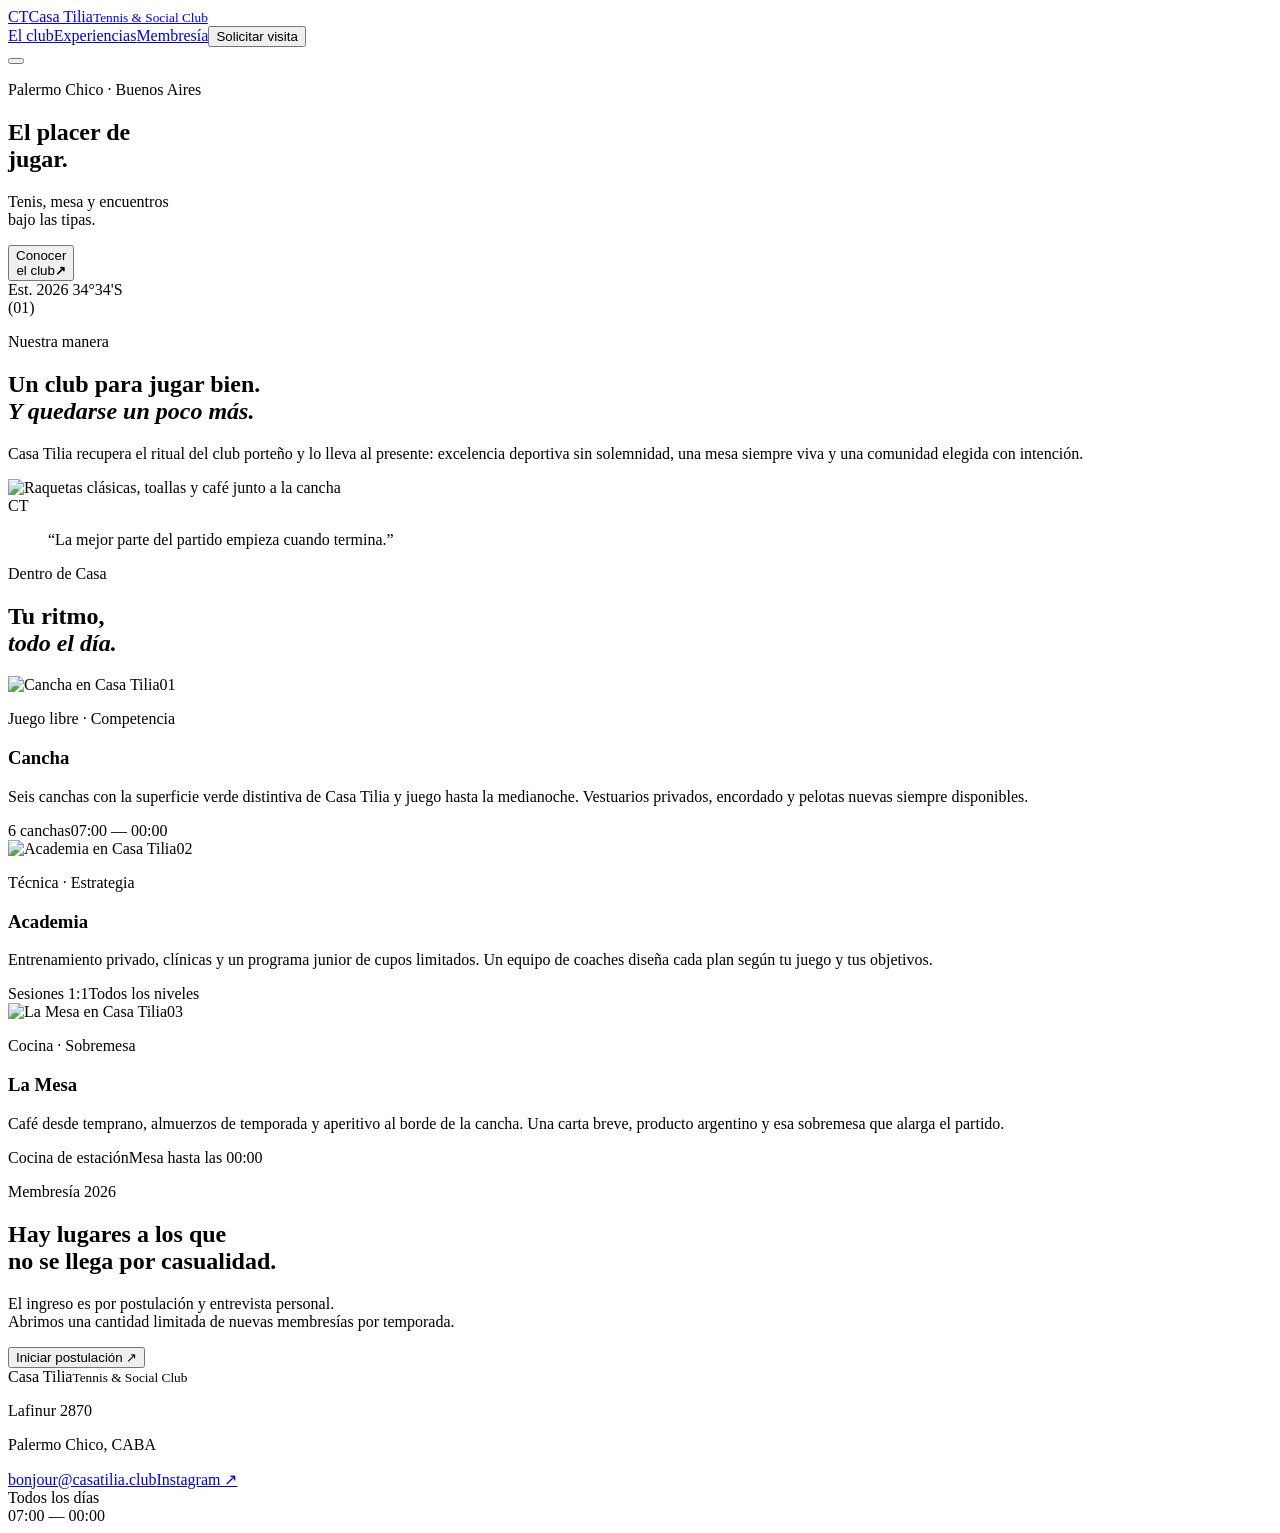
==== commit 7eb0e3f4: "Soften hero and replace uncanny experience imagery" ====
--- a/index.html
+++ b/index.html
@@ -1 +1 @@
-<!DOCTYPE html><html lang="es"><head><meta charSet="utf-8"/><meta name="viewport" content="width=device-width, initial-scale=1"/><link rel="preload" as="image" href="/tennisclub/images/casa-tilia-ritual.png"/><link rel="preload" as="image" href="/tennisclub/images/experience-cancha.png"/><link rel="preload" as="image" href="/tennisclub/images/experience-academia.png"/><link rel="preload" as="image" href="/tennisclub/images/experience-mesa.png"/><link rel="stylesheet" href="/tennisclub/_next/static/chunks/0tt4-pty54yox.css" data-precedence="next"/><link rel="preload" as="script" fetchPriority="low" href="/tennisclub/_next/static/chunks/0ht900cau6_ur.js"/><script src="/tennisclub/_next/static/chunks/0_e53jgg5w4k-.js" async=""></script><script src="/tennisclub/_next/static/chunks/07lhk_q6pmm3r.js" async=""></script><script src="/tennisclub/_next/static/chunks/turbopack-08ijpmpt0970q.js" async=""></script><script src="/tennisclub/_next/static/chunks/0dbhjjzl8qfwv.js" async=""></script><script src="/tennisclub/_next/static/chunks/0ky8i5xnu_l2b.js" async=""></script><title>Casa Tilia — Tennis &amp; Social Club</title><meta name="description" content="Un club privado de tenis, mesa y encuentros en Palermo Chico, Buenos Aires."/><meta property="og:title" content="Casa Tilia — Tennis &amp; Social Club"/><meta property="og:description" content="El arte de pertenecer. Buenos Aires."/><meta property="og:image" content="https://florstein.github.io/tennisclub/og.png"/><meta name="twitter:card" content="summary_large_image"/><meta name="twitter:title" content="Casa Tilia — Tennis &amp; Social Club"/><meta name="twitter:description" content="El arte de pertenecer. Buenos Aires."/><meta name="twitter:image" content="https://florstein.github.io/tennisclub/og.png"/><script src="/tennisclub/_next/static/chunks/03~yq9q893hmn.js" noModule=""></script></head><body><div hidden=""><!--$--><!--/$--></div><main><header class="nav"><a class="brand" href="#inicio" aria-label="Casa Tilia, inicio"><span class="brand-mark">CT</span><span>Casa Tilia<small>Tennis &amp; Social Club</small></span></a><nav class="links" aria-label="Navegación principal"><a href="#club">El club</a><a href="#experiencias">Experiencias</a><a href="#membresia">Membresía</a><button class="nav-cta">Solicitar visita</button></nav><button class="menu" aria-label="Abrir menú" aria-expanded="false"><span></span><span></span></button></header><section class="hero" id="inicio" style="background-image:url(&#x27;/tennisclub/images/casa-tilia-hero.png&#x27;)"><div class="hero-shade"></div><div class="hero-copy"><p class="eyebrow">Palermo Chico · Buenos Aires</p><h1>El arte de<br/>pertenecer.</h1><div class="hero-bottom"><p>Tenis, mesa y encuentros<br/>bajo las tipas.</p><button class="round-link"><span>Conocer<br/>el club</span><b>↗</b></button></div></div><div class="hero-index">Est. 2026 <span>34°34&#x27;S</span></div></section><section class="manifesto" id="club"><div class="section-number">(01)</div><div><p class="eyebrow dark">Nuestra manera</p><h2>Un club para jugar bien.<br/><em>Y quedarse un poco más.</em></h2><p class="body-copy">Casa Tilia recupera el ritual del club porteño y lo lleva al presente: excelencia deportiva sin solemnidad, una mesa siempre viva y una comunidad elegida con intención.</p></div></section><section class="editorial-grid"><div class="image-tall"><img src="/tennisclub/images/casa-tilia-ritual.png" alt="Raquetas clásicas, toallas y café junto a la cancha"/></div><div class="quote-card"><span class="monogram">CT</span><blockquote>“La mejor parte del partido empieza cuando termina.”</blockquote><div class="court-lines" aria-hidden="true"><i></i><i></i><i></i></div></div></section><section class="experiences" id="experiencias"><div class="experience-intro"><p class="eyebrow">Dentro de Casa</p><h2>Tu ritmo,<br/><em>todo el día.</em></h2></div><div class="experience-list"><article><div class="experience-image"><img src="/tennisclub/images/experience-cancha.png" alt="Cancha en Casa Tilia"/><span class="experience-number">01</span></div><div class="experience-copy"><p class="experience-kicker">Juego libre · Competencia</p><h3>Cancha</h3><p class="experience-description">Seis canchas con la superficie verde distintiva de Casa Tilia y juego hasta la medianoche. Vestuarios privados, encordado y pelotas nuevas siempre disponibles.</p><div class="experience-facts"><span>6 canchas</span><span>07:00 — 00:00</span></div></div></article><article><div class="experience-image"><img src="/tennisclub/images/experience-academia.png" alt="Academia en Casa Tilia"/><span class="experience-number">02</span></div><div class="experience-copy"><p class="experience-kicker">Técnica · Estrategia</p><h3>Academia</h3><p class="experience-description">Entrenamiento privado, clínicas y un programa junior de cupos limitados. Un equipo de coaches diseña cada plan según tu juego y tus objetivos.</p><div class="experience-facts"><span>Sesiones 1:1</span><span>Todos los niveles</span></div></div></article><article><div class="experience-image"><img src="/tennisclub/images/experience-mesa.png" alt="La Mesa en Casa Tilia"/><span class="experience-number">03</span></div><div class="experience-copy"><p class="experience-kicker">Cocina · Sobremesa</p><h3>La Mesa</h3><p class="experience-description">Café desde temprano, almuerzos de temporada y aperitivo al borde de la cancha. Una carta breve, producto argentino y esa sobremesa que alarga el partido.</p><div class="experience-facts"><span>Cocina de estación</span><span>Mesa hasta las 00:00</span></div></div></article></div></section><section class="membership" id="membresia"><p class="eyebrow">Membresía 2026</p><h2>Hay lugares a los que<br/>no se llega por casualidad.</h2><p>El ingreso es por postulación y entrevista personal.<br/>Abrimos una cantidad limitada de nuevas membresías por temporada.</p><button class="ivory-button">Iniciar postulación <span>↗</span></button></section><footer><div class="footer-brand"><span>Casa Tilia</span><small>Tennis &amp; Social Club</small></div><div><p>Lafinur 2870</p><p>Palermo Chico, CABA</p></div><div><a href="mailto:bonjour@casatilia.club">bonjour@casatilia.club</a><a href="#inicio">Instagram ↗</a></div><div class="footer-note">Todos los días<br/>07:00 — 00:00</div></footer></main><!--$--><!--/$--><script src="/tennisclub/_next/static/chunks/0ht900cau6_ur.js" id="_R_" async=""></script><script>(self.__next_f=self.__next_f||[]).push([0])</script><script>self.__next_f.push([1,"1:\"$Sreact.fragment\"\n2:I[39756,[\"/tennisclub/_next/static/chunks/0dbhjjzl8qfwv.js\"],\"default\"]\n3:I[37457,[\"/tennisclub/_next/static/chunks/0dbhjjzl8qfwv.js\"],\"default\"]\n4:I[47257,[\"/tennisclub/_next/static/chunks/0dbhjjzl8qfwv.js\"],\"ClientPageRoot\"]\n5:I[31713,[\"/tennisclub/_next/static/chunks/0dbhjjzl8qfwv.js\",\"/tennisclub/_next/static/chunks/0ky8i5xnu_l2b.js\"],\"default\"]\n8:I[97367,[\"/tennisclub/_next/static/chunks/0dbhjjzl8qfwv.js\"],\"OutletBoundary\"]\n9:\"$Sreact.suspense\"\nb:I[97367,[\"/tennisclub/_next/static/chunks/0dbhjjzl8qfwv.js\"],\"ViewportBoundary\"]\nd:I[97367,[\"/tennisclub/_next/static/chunks/0dbhjjzl8qfwv.js\"],\"MetadataBoundary\"]\nf:I[68027,[\"/tennisclub/_next/static/chunks/0dbhjjzl8qfwv.js\"],\"default\",1]\n:HL[\"/tennisclub/_next/static/chunks/0tt4-pty54yox.css\",\"style\"]\n"])</script><script>self.__next_f.push([1,"0:{\"P\":null,\"c\":[\"\",\"\"],\"q\":\"\",\"i\":false,\"f\":[[[\"\",{\"children\":[\"__PAGE__\",{}]},\"$undefined\",\"$undefined\",16],[[\"$\",\"$1\",\"c\",{\"children\":[[[\"$\",\"link\",\"0\",{\"rel\":\"stylesheet\",\"href\":\"/tennisclub/_next/static/chunks/0tt4-pty54yox.css\",\"precedence\":\"next\",\"crossOrigin\":\"$undefined\",\"nonce\":\"$undefined\"}],[\"$\",\"script\",\"script-0\",{\"src\":\"/tennisclub/_next/static/chunks/0dbhjjzl8qfwv.js\",\"async\":true,\"nonce\":\"$undefined\"}]],[\"$\",\"html\",null,{\"lang\":\"es\",\"children\":[\"$\",\"body\",null,{\"children\":[\"$\",\"$L2\",null,{\"parallelRouterKey\":\"children\",\"error\":\"$undefined\",\"errorStyles\":\"$undefined\",\"errorScripts\":\"$undefined\",\"template\":[\"$\",\"$L3\",null,{}],\"templateStyles\":\"$undefined\",\"templateScripts\":\"$undefined\",\"notFound\":[[[\"$\",\"title\",null,{\"children\":\"404: This page could not be found.\"}],[\"$\",\"div\",null,{\"style\":{\"fontFamily\":\"system-ui,\\\"Segoe UI\\\",Roboto,Helvetica,Arial,sans-serif,\\\"Apple Color Emoji\\\",\\\"Segoe UI Emoji\\\"\",\"height\":\"100vh\",\"textAlign\":\"center\",\"display\":\"flex\",\"flexDirection\":\"column\",\"alignItems\":\"center\",\"justifyContent\":\"center\"},\"children\":[\"$\",\"div\",null,{\"children\":[[\"$\",\"style\",null,{\"dangerouslySetInnerHTML\":{\"__html\":\"body{color:#000;background:#fff;margin:0}.next-error-h1{border-right:1px solid rgba(0,0,0,.3)}@media (prefers-color-scheme:dark){body{color:#fff;background:#000}.next-error-h1{border-right:1px solid rgba(255,255,255,.3)}}\"}}],[\"$\",\"h1\",null,{\"className\":\"next-error-h1\",\"style\":{\"display\":\"inline-block\",\"margin\":\"0 20px 0 0\",\"padding\":\"0 23px 0 0\",\"fontSize\":24,\"fontWeight\":500,\"verticalAlign\":\"top\",\"lineHeight\":\"49px\"},\"children\":404}],[\"$\",\"div\",null,{\"style\":{\"display\":\"inline-block\"},\"children\":[\"$\",\"h2\",null,{\"style\":{\"fontSize\":14,\"fontWeight\":400,\"lineHeight\":\"49px\",\"margin\":0},\"children\":\"This page could not be found.\"}]}]]}]}]],[]],\"forbidden\":\"$undefined\",\"unauthorized\":\"$undefined\"}]}]}]]}],{\"children\":[[\"$\",\"$1\",\"c\",{\"children\":[[\"$\",\"$L4\",null,{\"Component\":\"$5\",\"serverProvidedParams\":{\"searchParams\":{},\"params\":{},\"promises\":[\"$@6\",\"$@7\"]}}],[[\"$\",\"script\",\"script-0\",{\"src\":\"/tennisclub/_next/static/chunks/0ky8i5xnu_l2b.js\",\"async\":true,\"nonce\":\"$undefined\"}]],[\"$\",\"$L8\",null,{\"children\":[\"$\",\"$9\",null,{\"name\":\"Next.MetadataOutlet\",\"children\":\"$@a\"}]}]]}],{},null,false,null]},null,false,null],[\"$\",\"$1\",\"h\",{\"children\":[null,[\"$\",\"$Lb\",null,{\"children\":\"$Lc\"}],[\"$\",\"div\",null,{\"hidden\":true,\"children\":[\"$\",\"$Ld\",null,{\"children\":[\"$\",\"$9\",null,{\"name\":\"Next.Metadata\",\"children\":\"$Le\"}]}]}],null]}],false]],\"m\":\"$undefined\",\"G\":[\"$f\",[[\"$\",\"link\",\"0\",{\"rel\":\"stylesheet\",\"href\":\"/tennisclub/_next/static/chunks/0tt4-pty54yox.css\",\"precedence\":\"next\",\"crossOrigin\":\"$undefined\",\"nonce\":\"$undefined\"}]]],\"S\":true,\"h\":null,\"s\":\"$undefined\",\"l\":\"$undefined\",\"p\":\"$undefined\",\"d\":\"$undefined\",\"b\":\"WTWf2HxfKCbtheCnyR6nX\"}\n"])</script><script>self.__next_f.push([1,"6:{}\n7:\"$0:f:0:1:1:children:0:props:children:0:props:serverProvidedParams:params\"\n"])</script><script>self.__next_f.push([1,"c:[[\"$\",\"meta\",\"0\",{\"charSet\":\"utf-8\"}],[\"$\",\"meta\",\"1\",{\"name\":\"viewport\",\"content\":\"width=device-width, initial-scale=1\"}]]\n"])</script><script>self.__next_f.push([1,"a:null\ne:[[\"$\",\"title\",\"0\",{\"children\":\"Casa Tilia — Tennis \u0026 Social Club\"}],[\"$\",\"meta\",\"1\",{\"name\":\"description\",\"content\":\"Un club privado de tenis, mesa y encuentros en Palermo Chico, Buenos Aires.\"}],[\"$\",\"meta\",\"2\",{\"property\":\"og:title\",\"content\":\"Casa Tilia — Tennis \u0026 Social Club\"}],[\"$\",\"meta\",\"3\",{\"property\":\"og:description\",\"content\":\"El arte de pertenecer. Buenos Aires.\"}],[\"$\",\"meta\",\"4\",{\"property\":\"og:image\",\"content\":\"https://florstein.github.io/tennisclub/og.png\"}],[\"$\",\"meta\",\"5\",{\"name\":\"twitter:card\",\"content\":\"summary_large_image\"}],[\"$\",\"meta\",\"6\",{\"name\":\"twitter:title\",\"content\":\"Casa Tilia — Tennis \u0026 Social Club\"}],[\"$\",\"meta\",\"7\",{\"name\":\"twitter:description\",\"content\":\"El arte de pertenecer. Buenos Aires.\"}],[\"$\",\"meta\",\"8\",{\"name\":\"twitter:image\",\"content\":\"https://florstein.github.io/tennisclub/og.png\"}]]\n"])</script></body></html>+<!DOCTYPE html><html lang="es"><head><meta charSet="utf-8"/><meta name="viewport" content="width=device-width, initial-scale=1"/><link rel="preload" as="image" href="/tennisclub/images/casa-tilia-ritual.png"/><link rel="preload" as="image" href="/tennisclub/images/experience-cancha.png"/><link rel="preload" as="image" href="/tennisclub/images/experience-academia.png"/><link rel="preload" as="image" href="/tennisclub/images/experience-mesa.png"/><link rel="stylesheet" href="/tennisclub/_next/static/chunks/0tt4-pty54yox.css" data-precedence="next"/><link rel="preload" as="script" fetchPriority="low" href="/tennisclub/_next/static/chunks/0ht900cau6_ur.js"/><script src="/tennisclub/_next/static/chunks/0_e53jgg5w4k-.js" async=""></script><script src="/tennisclub/_next/static/chunks/07lhk_q6pmm3r.js" async=""></script><script src="/tennisclub/_next/static/chunks/turbopack-08ijpmpt0970q.js" async=""></script><script src="/tennisclub/_next/static/chunks/0dbhjjzl8qfwv.js" async=""></script><script src="/tennisclub/_next/static/chunks/11ifh0fuhmhdp.js" async=""></script><title>Casa Tilia — Tennis &amp; Social Club</title><meta name="description" content="Un club privado de tenis, mesa y encuentros en Palermo Chico, Buenos Aires."/><meta property="og:title" content="Casa Tilia — Tennis &amp; Social Club"/><meta property="og:description" content="El placer de jugar. Buenos Aires."/><meta property="og:image" content="https://florstein.github.io/tennisclub/og.png"/><meta name="twitter:card" content="summary_large_image"/><meta name="twitter:title" content="Casa Tilia — Tennis &amp; Social Club"/><meta name="twitter:description" content="El placer de jugar. Buenos Aires."/><meta name="twitter:image" content="https://florstein.github.io/tennisclub/og.png"/><script src="/tennisclub/_next/static/chunks/03~yq9q893hmn.js" noModule=""></script></head><body><div hidden=""><!--$--><!--/$--></div><main><header class="nav"><a class="brand" href="#inicio" aria-label="Casa Tilia, inicio"><span class="brand-mark">CT</span><span>Casa Tilia<small>Tennis &amp; Social Club</small></span></a><nav class="links" aria-label="Navegación principal"><a href="#club">El club</a><a href="#experiencias">Experiencias</a><a href="#membresia">Membresía</a><button class="nav-cta">Solicitar visita</button></nav><button class="menu" aria-label="Abrir menú" aria-expanded="false"><span></span><span></span></button></header><section class="hero" id="inicio" style="background-image:url(&#x27;/tennisclub/images/casa-tilia-hero.png&#x27;)"><div class="hero-shade"></div><div class="hero-copy"><p class="eyebrow">Palermo Chico · Buenos Aires</p><h1>El placer de<br/>jugar.</h1><div class="hero-bottom"><p>Tenis, mesa y encuentros<br/>bajo las tipas.</p><button class="round-link"><span>Conocer<br/>el club</span><b>↗</b></button></div></div><div class="hero-index">Est. 2026 <span>34°34&#x27;S</span></div></section><section class="manifesto" id="club"><div class="section-number">(01)</div><div><p class="eyebrow dark">Nuestra manera</p><h2>Un club para jugar bien.<br/><em>Y quedarse un poco más.</em></h2><p class="body-copy">Casa Tilia recupera el ritual del club porteño y lo lleva al presente: excelencia deportiva sin solemnidad, una mesa siempre viva y una comunidad elegida con intención.</p></div></section><section class="editorial-grid"><div class="image-tall"><img src="/tennisclub/images/casa-tilia-ritual.png" alt="Raquetas clásicas, toallas y café junto a la cancha"/></div><div class="quote-card"><span class="monogram">CT</span><blockquote>“La mejor parte del partido empieza cuando termina.”</blockquote><div class="court-lines" aria-hidden="true"><i></i><i></i><i></i></div></div></section><section class="experiences" id="experiencias"><div class="experience-intro"><p class="eyebrow">Dentro de Casa</p><h2>Tu ritmo,<br/><em>todo el día.</em></h2></div><div class="experience-list"><article><div class="experience-image"><img src="/tennisclub/images/experience-cancha.png" alt="Cancha en Casa Tilia"/><span class="experience-number">01</span></div><div class="experience-copy"><p class="experience-kicker">Juego libre · Competencia</p><h3>Cancha</h3><p class="experience-description">Seis canchas con la superficie verde distintiva de Casa Tilia y juego hasta la medianoche. Vestuarios privados, encordado y pelotas nuevas siempre disponibles.</p><div class="experience-facts"><span>6 canchas</span><span>07:00 — 00:00</span></div></div></article><article><div class="experience-image"><img src="/tennisclub/images/experience-academia.png" alt="Academia en Casa Tilia"/><span class="experience-number">02</span></div><div class="experience-copy"><p class="experience-kicker">Técnica · Estrategia</p><h3>Academia</h3><p class="experience-description">Entrenamiento privado, clínicas y un programa junior de cupos limitados. Un equipo de coaches diseña cada plan según tu juego y tus objetivos.</p><div class="experience-facts"><span>Sesiones 1:1</span><span>Todos los niveles</span></div></div></article><article><div class="experience-image"><img src="/tennisclub/images/experience-mesa.png" alt="La Mesa en Casa Tilia"/><span class="experience-number">03</span></div><div class="experience-copy"><p class="experience-kicker">Cocina · Sobremesa</p><h3>La Mesa</h3><p class="experience-description">Café desde temprano, almuerzos de temporada y aperitivo al borde de la cancha. Una carta breve, producto argentino y esa sobremesa que alarga el partido.</p><div class="experience-facts"><span>Cocina de estación</span><span>Mesa hasta las 00:00</span></div></div></article></div></section><section class="membership" id="membresia"><p class="eyebrow">Membresía 2026</p><h2>Hay lugares a los que<br/>no se llega por casualidad.</h2><p>El ingreso es por postulación y entrevista personal.<br/>Abrimos una cantidad limitada de nuevas membresías por temporada.</p><button class="ivory-button">Iniciar postulación <span>↗</span></button></section><footer><div class="footer-brand"><span>Casa Tilia</span><small>Tennis &amp; Social Club</small></div><div><p>Lafinur 2870</p><p>Palermo Chico, CABA</p></div><div><a href="mailto:bonjour@casatilia.club">bonjour@casatilia.club</a><a href="#inicio">Instagram ↗</a></div><div class="footer-note">Todos los días<br/>07:00 — 00:00</div></footer></main><!--$--><!--/$--><script src="/tennisclub/_next/static/chunks/0ht900cau6_ur.js" id="_R_" async=""></script><script>(self.__next_f=self.__next_f||[]).push([0])</script><script>self.__next_f.push([1,"1:\"$Sreact.fragment\"\n2:I[39756,[\"/tennisclub/_next/static/chunks/0dbhjjzl8qfwv.js\"],\"default\"]\n3:I[37457,[\"/tennisclub/_next/static/chunks/0dbhjjzl8qfwv.js\"],\"default\"]\n4:I[47257,[\"/tennisclub/_next/static/chunks/0dbhjjzl8qfwv.js\"],\"ClientPageRoot\"]\n5:I[31713,[\"/tennisclub/_next/static/chunks/0dbhjjzl8qfwv.js\",\"/tennisclub/_next/static/chunks/11ifh0fuhmhdp.js\"],\"default\"]\n8:I[97367,[\"/tennisclub/_next/static/chunks/0dbhjjzl8qfwv.js\"],\"OutletBoundary\"]\n9:\"$Sreact.suspense\"\nb:I[97367,[\"/tennisclub/_next/static/chunks/0dbhjjzl8qfwv.js\"],\"ViewportBoundary\"]\nd:I[97367,[\"/tennisclub/_next/static/chunks/0dbhjjzl8qfwv.js\"],\"MetadataBoundary\"]\nf:I[68027,[\"/tennisclub/_next/static/chunks/0dbhjjzl8qfwv.js\"],\"default\",1]\n:HL[\"/tennisclub/_next/static/chunks/0tt4-pty54yox.css\",\"style\"]\n"])</script><script>self.__next_f.push([1,"0:{\"P\":null,\"c\":[\"\",\"\"],\"q\":\"\",\"i\":false,\"f\":[[[\"\",{\"children\":[\"__PAGE__\",{}]},\"$undefined\",\"$undefined\",16],[[\"$\",\"$1\",\"c\",{\"children\":[[[\"$\",\"link\",\"0\",{\"rel\":\"stylesheet\",\"href\":\"/tennisclub/_next/static/chunks/0tt4-pty54yox.css\",\"precedence\":\"next\",\"crossOrigin\":\"$undefined\",\"nonce\":\"$undefined\"}],[\"$\",\"script\",\"script-0\",{\"src\":\"/tennisclub/_next/static/chunks/0dbhjjzl8qfwv.js\",\"async\":true,\"nonce\":\"$undefined\"}]],[\"$\",\"html\",null,{\"lang\":\"es\",\"children\":[\"$\",\"body\",null,{\"children\":[\"$\",\"$L2\",null,{\"parallelRouterKey\":\"children\",\"error\":\"$undefined\",\"errorStyles\":\"$undefined\",\"errorScripts\":\"$undefined\",\"template\":[\"$\",\"$L3\",null,{}],\"templateStyles\":\"$undefined\",\"templateScripts\":\"$undefined\",\"notFound\":[[[\"$\",\"title\",null,{\"children\":\"404: This page could not be found.\"}],[\"$\",\"div\",null,{\"style\":{\"fontFamily\":\"system-ui,\\\"Segoe UI\\\",Roboto,Helvetica,Arial,sans-serif,\\\"Apple Color Emoji\\\",\\\"Segoe UI Emoji\\\"\",\"height\":\"100vh\",\"textAlign\":\"center\",\"display\":\"flex\",\"flexDirection\":\"column\",\"alignItems\":\"center\",\"justifyContent\":\"center\"},\"children\":[\"$\",\"div\",null,{\"children\":[[\"$\",\"style\",null,{\"dangerouslySetInnerHTML\":{\"__html\":\"body{color:#000;background:#fff;margin:0}.next-error-h1{border-right:1px solid rgba(0,0,0,.3)}@media (prefers-color-scheme:dark){body{color:#fff;background:#000}.next-error-h1{border-right:1px solid rgba(255,255,255,.3)}}\"}}],[\"$\",\"h1\",null,{\"className\":\"next-error-h1\",\"style\":{\"display\":\"inline-block\",\"margin\":\"0 20px 0 0\",\"padding\":\"0 23px 0 0\",\"fontSize\":24,\"fontWeight\":500,\"verticalAlign\":\"top\",\"lineHeight\":\"49px\"},\"children\":404}],[\"$\",\"div\",null,{\"style\":{\"display\":\"inline-block\"},\"children\":[\"$\",\"h2\",null,{\"style\":{\"fontSize\":14,\"fontWeight\":400,\"lineHeight\":\"49px\",\"margin\":0},\"children\":\"This page could not be found.\"}]}]]}]}]],[]],\"forbidden\":\"$undefined\",\"unauthorized\":\"$undefined\"}]}]}]]}],{\"children\":[[\"$\",\"$1\",\"c\",{\"children\":[[\"$\",\"$L4\",null,{\"Component\":\"$5\",\"serverProvidedParams\":{\"searchParams\":{},\"params\":{},\"promises\":[\"$@6\",\"$@7\"]}}],[[\"$\",\"script\",\"script-0\",{\"src\":\"/tennisclub/_next/static/chunks/11ifh0fuhmhdp.js\",\"async\":true,\"nonce\":\"$undefined\"}]],[\"$\",\"$L8\",null,{\"children\":[\"$\",\"$9\",null,{\"name\":\"Next.MetadataOutlet\",\"children\":\"$@a\"}]}]]}],{},null,false,null]},null,false,null],[\"$\",\"$1\",\"h\",{\"children\":[null,[\"$\",\"$Lb\",null,{\"children\":\"$Lc\"}],[\"$\",\"div\",null,{\"hidden\":true,\"children\":[\"$\",\"$Ld\",null,{\"children\":[\"$\",\"$9\",null,{\"name\":\"Next.Metadata\",\"children\":\"$Le\"}]}]}],null]}],false]],\"m\":\"$undefined\",\"G\":[\"$f\",[[\"$\",\"link\",\"0\",{\"rel\":\"stylesheet\",\"href\":\"/tennisclub/_next/static/chunks/0tt4-pty54yox.css\",\"precedence\":\"next\",\"crossOrigin\":\"$undefined\",\"nonce\":\"$undefined\"}]]],\"S\":true,\"h\":null,\"s\":\"$undefined\",\"l\":\"$undefined\",\"p\":\"$undefined\",\"d\":\"$undefined\",\"b\":\"AOOkemAhDe4q-bZLMrA3B\"}\n"])</script><script>self.__next_f.push([1,"6:{}\n7:\"$0:f:0:1:1:children:0:props:children:0:props:serverProvidedParams:params\"\n"])</script><script>self.__next_f.push([1,"c:[[\"$\",\"meta\",\"0\",{\"charSet\":\"utf-8\"}],[\"$\",\"meta\",\"1\",{\"name\":\"viewport\",\"content\":\"width=device-width, initial-scale=1\"}]]\n"])</script><script>self.__next_f.push([1,"a:null\ne:[[\"$\",\"title\",\"0\",{\"children\":\"Casa Tilia — Tennis \u0026 Social Club\"}],[\"$\",\"meta\",\"1\",{\"name\":\"description\",\"content\":\"Un club privado de tenis, mesa y encuentros en Palermo Chico, Buenos Aires.\"}],[\"$\",\"meta\",\"2\",{\"property\":\"og:title\",\"content\":\"Casa Tilia — Tennis \u0026 Social Club\"}],[\"$\",\"meta\",\"3\",{\"property\":\"og:description\",\"content\":\"El placer de jugar. Buenos Aires.\"}],[\"$\",\"meta\",\"4\",{\"property\":\"og:image\",\"content\":\"https://florstein.github.io/tennisclub/og.png\"}],[\"$\",\"meta\",\"5\",{\"name\":\"twitter:card\",\"content\":\"summary_large_image\"}],[\"$\",\"meta\",\"6\",{\"name\":\"twitter:title\",\"content\":\"Casa Tilia — Tennis \u0026 Social Club\"}],[\"$\",\"meta\",\"7\",{\"name\":\"twitter:description\",\"content\":\"El placer de jugar. Buenos Aires.\"}],[\"$\",\"meta\",\"8\",{\"name\":\"twitter:image\",\"content\":\"https://florstein.github.io/tennisclub/og.png\"}]]\n"])</script></body></html>
